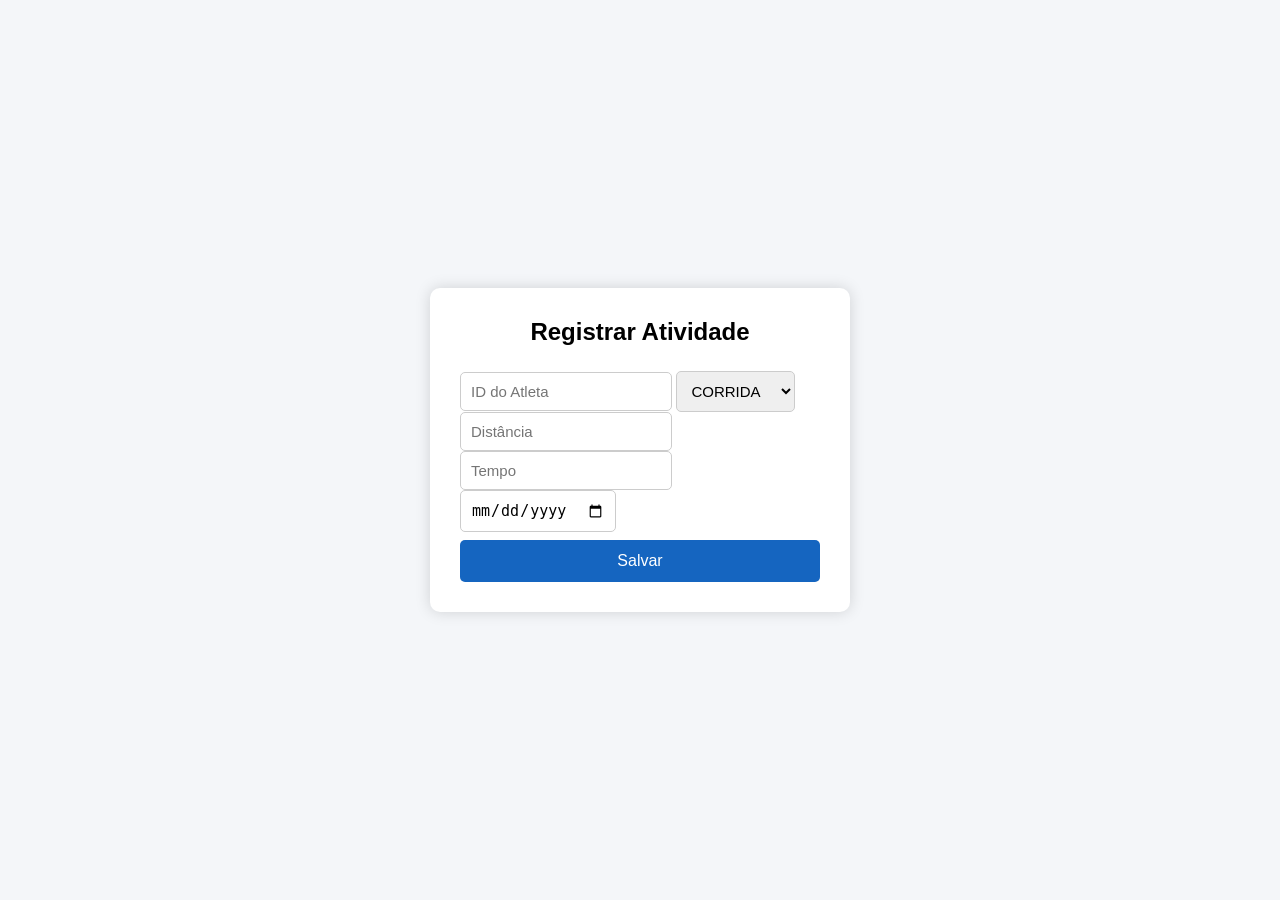
==== backend/api-gateway/src/main/resources/static/atividade.html @ c020991d "melhoria do sistema" ====
<!DOCTYPE html>
<html>

<head>

    <title>Atividade</title>

    <link rel="stylesheet" href="css/style.css">

</head>

<body>

    <div class="container">

        <div class="card">

            <h2>Registrar Atividade</h2>

            <input id="atletaId" placeholder="ID do Atleta">

            <select id="modalidade">

                <option>CORRIDA</option>

                <option>BICICLETA</option>

                <option>NATACAO</option>

            </select>

            <input id="distancia" placeholder="Distância">

            <input id="tempo" placeholder="Tempo">

            <input type="date" id="data">

            <button onclick="salvarAtividade()">

                Salvar

            </button>

        </div>

    </div>

    <script src="js/api.js"></script>
    <script src="js/atividade.js"></script>

</body>

</html>
---- backend/api-gateway/src/main/resources/static/css/style.css ----
* {
    margin: 0;
    padding: 0;
    box-sizing: border-box;
}

body {

    font-family: Arial, Helvetica, sans-serif;

    background: #f4f6f9;

    display: flex;

    justify-content: center;

    align-items: center;

    min-height: 100vh;

}

.container {

    width: 420px;

    background: white;

    padding: 30px;

    border-radius: 10px;

    box-shadow: 0 0 15px rgba(0,0,0,.15);

}

h1{

    text-align:center;

    color:#1565C0;

    margin-bottom:20px;

}

h2{

    text-align:center;

    margin-bottom:25px;

}

.campo{

    display:flex;

    flex-direction:column;

    margin-bottom:18px;

}

label{

    font-weight:bold;

    margin-bottom:5px;

}

input,
select{

    padding:10px;

    border:1px solid #ccc;

    border-radius:5px;

    font-size:15px;

}

button{

    width:100%;

    padding:12px;

    border:none;

    border-radius:5px;

    background:#1565C0;

    color:white;

    cursor:pointer;

    font-size:16px;

    margin-top:8px;

}

button:hover{

    background:#0D47A1;

}

@media(max-width:600px){

    .container{

        width:95%;

    }

}
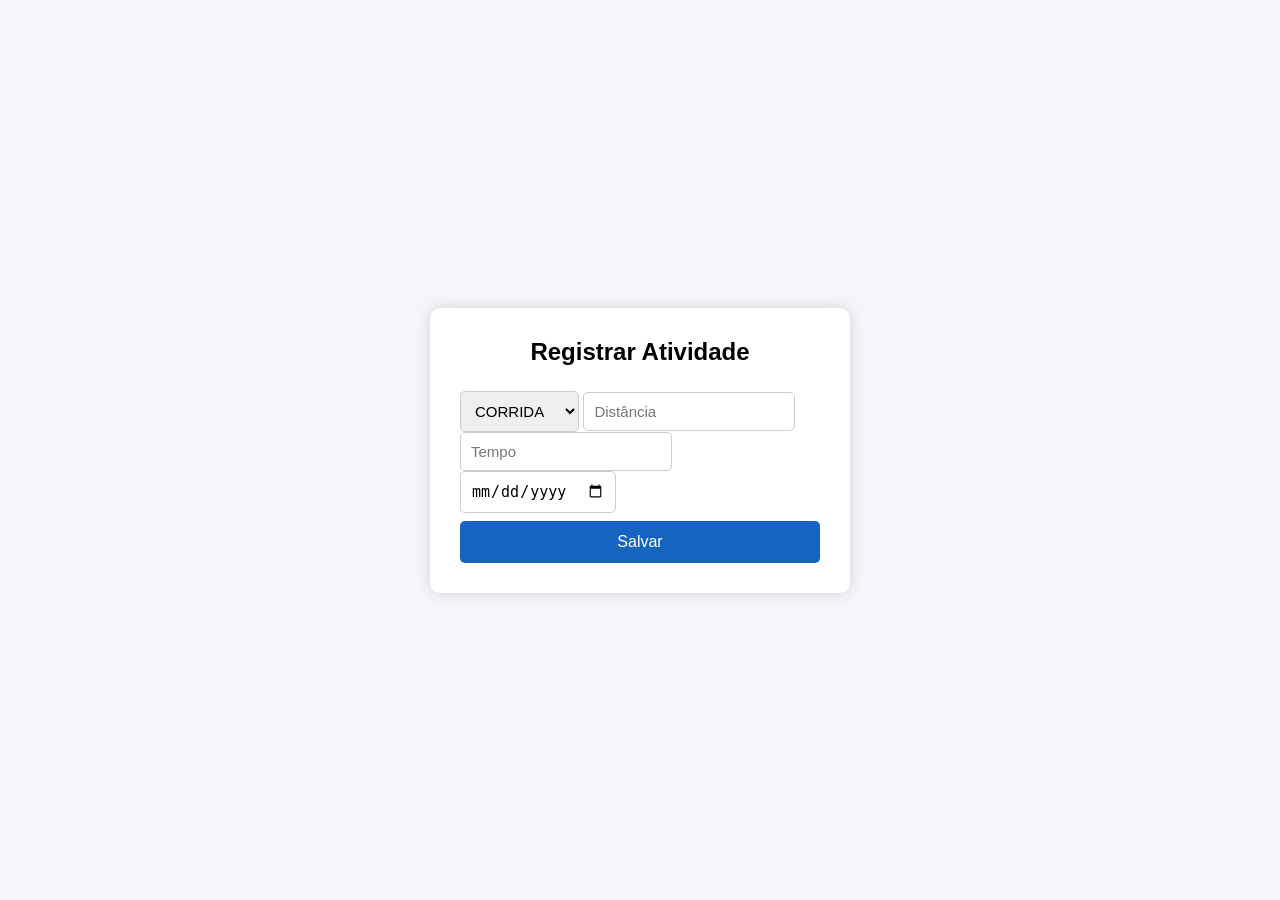
==== commit e6961a31: "ajuste do frontend para cadastro de atleta, instrutor e atividade." ====
--- a/backend/api-gateway/src/main/resources/static/atividade.html
+++ b/backend/api-gateway/src/main/resources/static/atividade.html
@@ -17,7 +17,7 @@
 
             <h2>Registrar Atividade</h2>
 
-            <input id="atletaId" placeholder="ID do Atleta">
+            
 
             <select id="modalidade">
 
--- a/backend/api-gateway/src/main/resources/static/css/style.css
+++ b/backend/api-gateway/src/main/resources/static/css/style.css
@@ -119,4 +119,45 @@
 
     }
 
+}
+
+table {
+
+    width: 100%;
+
+    border-collapse: collapse;
+
+    margin-top: 20px;
+
+}
+
+th,
+td {
+
+    border: 1px solid #dcdcdc;
+
+    padding: 12px;
+
+    text-align: center;
+
+}
+
+th {
+
+    background: #2b67b8;
+
+    color: white;
+
+}
+
+tbody tr:nth-child(even) {
+
+    background: #f5f5f5;
+
+}
+
+tbody tr:hover {
+
+    background: #e8f1ff;
+
 }
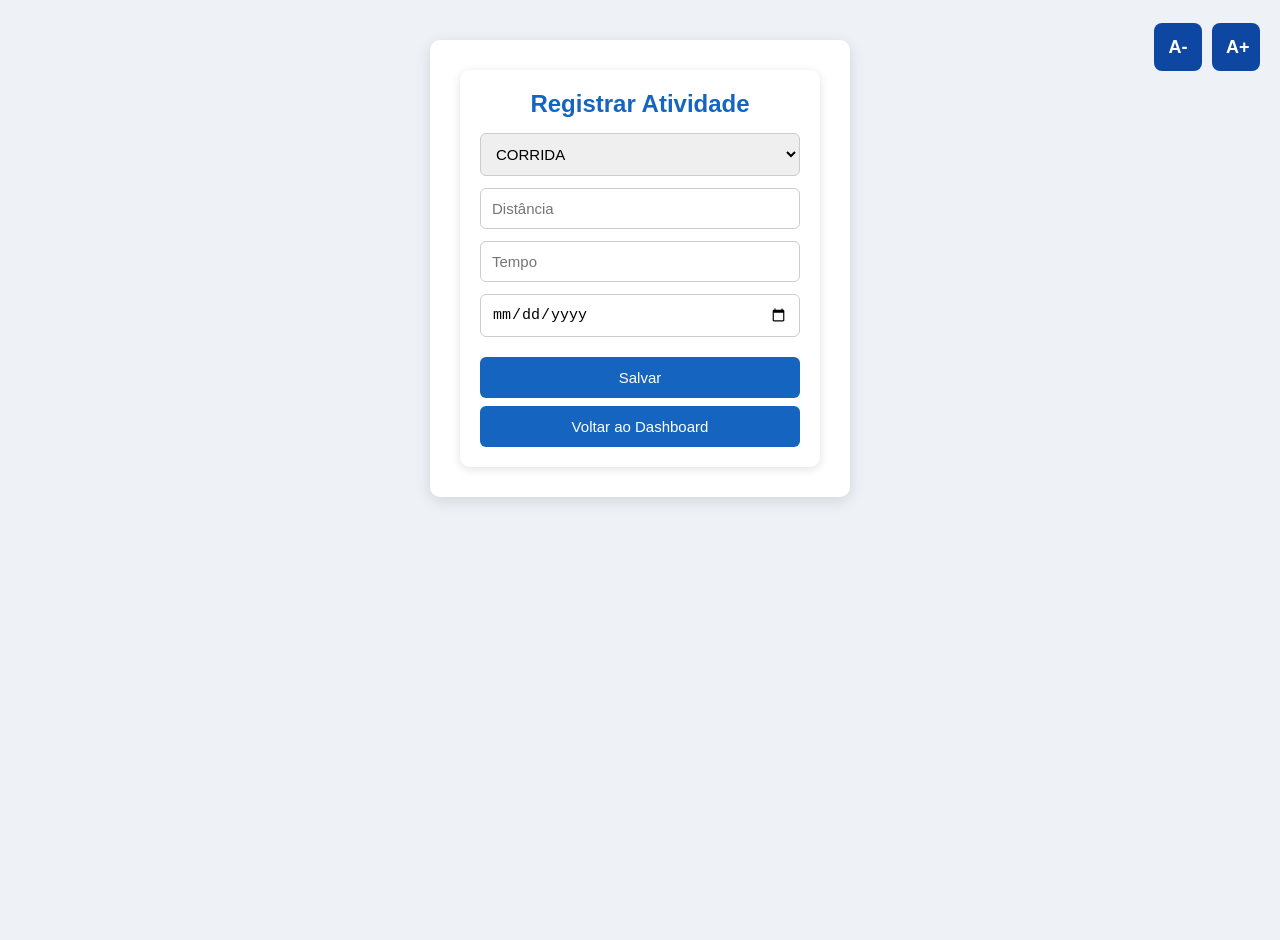
==== commit bd0078cc: "configuração para acessibilidade" ====
--- a/backend/api-gateway/src/main/resources/static/atividade.html
+++ b/backend/api-gateway/src/main/resources/static/atividade.html
@@ -11,13 +11,29 @@
 
 <body>
 
+    <div class="barra-acessibilidade">
+
+        <button onclick="diminuirFonte()" aria-label="Diminuir tamanho da fonte">
+
+            A-
+
+        </button>
+
+        <button onclick="aumentarFonte()" aria-label="Aumentar tamanho da fonte">
+
+            A+
+
+        </button>
+
+    </div>
+
     <div class="container">
 
         <div class="card">
 
             <h2>Registrar Atividade</h2>
 
-            
+
 
             <select id="modalidade">
 
@@ -41,12 +57,19 @@
 
             </button>
 
+            <button onclick="window.location='dashboard.html'">
+
+                Voltar ao Dashboard
+
+            </button>
+
         </div>
 
     </div>
 
     <script src="js/api.js"></script>
     <script src="js/atividade.js"></script>
+    <script src="js/acessibilidade.js"></script>
 
 </body>
 
--- a/backend/api-gateway/src/main/resources/static/css/style.css
+++ b/backend/api-gateway/src/main/resources/static/css/style.css
@@ -8,118 +8,247 @@
 
     font-family: Arial, Helvetica, sans-serif;
 
-    background: #f4f6f9;
+    background: #eef2f7;
+
+    color: #333;
+
+    min-height: 100vh;
+
+}
+
+/*==========================
+    CONTAINERS
+==========================*/
+
+.container {
+
+    width: 420px;
+
+    margin: 40px auto;
+
+    background: #fff;
+
+    border-radius: 10px;
+
+    box-shadow: 0 4px 15px rgba(0, 0, 0, .12);
+
+    padding: 30px;
+
+}
+
+.container-dashboard {
+
+    width: 95%;
+
+    max-width: 1400px;
+
+    margin: 30px auto;
+
+}
+
+/*==========================
+    CARD
+==========================*/
+
+.card {
+
+    background: #fff;
+
+    border-radius: 10px;
+
+    box-shadow: 0 2px 10px rgba(0, 0, 0, .12);
+
+    padding: 20px;
+
+}
+
+.card h2 {
+
+    text-align: center;
+
+    color: #1565C0;
+
+    margin-bottom: 15px;
+
+}
+
+.card h3 {
+
+    color: #1565C0;
+
+    margin-bottom: 10px;
+
+}
+
+/*==========================
+    TITULOS
+==========================*/
+
+h1 {
+
+    text-align: center;
+
+    color: #1565C0;
+
+    margin-bottom: 10px;
+
+}
+
+h3 {
+
+    text-align: center;
+
+    color: #444;
+
+}
+
+hr {
+
+    margin: 25px 0;
+
+}
+
+/*==========================
+    FORMULÁRIOS
+==========================*/
+
+.campo {
 
     display: flex;
 
+    flex-direction: column;
+
+    margin-bottom: 18px;
+
+}
+
+label {
+
+    font-weight: bold;
+
+    margin-bottom: 6px;
+
+}
+
+input,
+select {
+
+    width: 100%;
+
+    padding: 11px;
+
+    border: 1px solid #ccc;
+
+    border-radius: 6px;
+
+    margin-bottom: 12px;
+
+    font-size: 15px;
+
+}
+
+/*==========================
+    BOTÕES
+==========================*/
+
+button {
+
+    width: 100%;
+
+    padding: 12px;
+
+    border: none;
+
+    border-radius: 6px;
+
+    background: #1565C0;
+
+    color: #fff;
+
+    font-size: 15px;
+
+    cursor: pointer;
+
+    transition: .25s;
+
+    margin-top: 8px;
+
+}
+
+button:hover {
+
+    background: #0d47a1;
+
+}
+
+.botoes-dashboard {
+
+    display: flex;
+
+    gap: 15px;
+
     justify-content: center;
 
-    align-items: center;
-
-    min-height: 100vh;
-
-}
-
-.container {
-
-    width: 420px;
-
-    background: white;
-
-    padding: 30px;
-
-    border-radius: 10px;
-
-    box-shadow: 0 0 15px rgba(0,0,0,.15);
-
-}
-
-h1{
-
-    text-align:center;
-
-    color:#1565C0;
-
-    margin-bottom:20px;
-
-}
-
-h2{
-
-    text-align:center;
-
-    margin-bottom:25px;
-
-}
-
-.campo{
-
-    display:flex;
-
-    flex-direction:column;
-
-    margin-bottom:18px;
-
-}
-
-label{
-
-    font-weight:bold;
-
-    margin-bottom:5px;
-
-}
-
-input,
-select{
-
-    padding:10px;
-
-    border:1px solid #ccc;
-
-    border-radius:5px;
-
-    font-size:15px;
-
-}
-
-button{
-
-    width:100%;
-
-    padding:12px;
-
-    border:none;
-
-    border-radius:5px;
-
-    background:#1565C0;
-
-    color:white;
-
-    cursor:pointer;
-
-    font-size:16px;
-
-    margin-top:8px;
-
-}
-
-button:hover{
-
-    background:#0D47A1;
-
-}
-
-@media(max-width:600px){
-
-    .container{
-
-        width:95%;
-
-    }
-
-}
+    flex-wrap: wrap;
+
+}
+
+.botoes-dashboard button {
+
+    width: 220px;
+
+}
+
+/*==========================
+    CARDS
+==========================*/
+
+.cards {
+
+    display: grid;
+
+    grid-template-columns: repeat(auto-fit, minmax(300px, 1fr));
+
+    gap: 20px;
+
+}
+
+.indicador {
+
+    text-align: center;
+
+}
+
+.indicador span {
+
+    display: block;
+
+    margin-top: 15px;
+
+    font-size: 32px;
+
+    color: #1565C0;
+
+    font-weight: bold;
+
+}
+
+/*==========================
+    RESUMOS
+==========================*/
+
+#resumoSemanal p,
+#resumoMensal p {
+
+    margin-bottom: 10px;
+
+    font-size: 16px;
+
+}
+
+/*==========================
+    TABELAS
+==========================*/
 
 table {
 
@@ -127,37 +256,339 @@
 
     border-collapse: collapse;
 
-    margin-top: 20px;
-
-}
-
-th,
+    margin-top: 15px;
+
+}
+
+th {
+
+    background: #1565C0;
+
+    color: #fff;
+
+    padding: 10px;
+
+}
+
 td {
 
-    border: 1px solid #dcdcdc;
-
-    padding: 12px;
+    padding: 10px;
+
+    border: 1px solid #ddd;
 
     text-align: center;
 
 }
 
-th {
-
-    background: #2b67b8;
+tbody tr:nth-child(even) {
+
+    background: #f7f7f7;
+
+}
+
+tbody tr:hover {
+
+    background: #e8f2ff;
+
+}
+
+/*==========================
+    DASHBOARD
+==========================*/
+
+canvas {
+
+    width: 100% !important;
+
+    max-height: 380px;
+
+}
+
+#graficoSemanas {
+
+    height: 350px !important;
+
+}
+
+#graficoPizza {
+
+    max-height: 320px;
+
+}
+
+/*==========================
+    HISTÓRICO
+==========================*/
+
+#tabelaHistorico td {
+
+    font-size: 14px;
+
+}
+
+/*==========================
+    PAINEL INSTRUTOR
+==========================*/
+
+#tabelaAtletas button {
+
+    width: auto;
+
+    margin: 0;
+
+    padding: 7px 12px;
+
+}
+
+/*==========================
+    SCROLL TABELAS
+==========================*/
+
+.table-responsive {
+
+    overflow-x: auto;
+
+}
+
+/*==========================
+    RESPONSIVO
+==========================*/
+
+@media(max-width:900px) {
+
+    .cards {
+
+        grid-template-columns: 1fr;
+
+    }
+
+    .botoes-dashboard {
+
+        flex-direction: column;
+
+        align-items: center;
+
+    }
+
+    .botoes-dashboard button {
+
+        width: 100%;
+
+    }
+
+}
+
+@media(max-width:600px) {
+
+    .container {
+
+        width: 95%;
+
+    }
+
+    h1 {
+
+        font-size: 24px;
+
+    }
+
+    table {
+
+        font-size: 13px;
+
+    }
+
+    th,
+    td {
+
+        padding: 7px;
+
+    }
+
+}
+
+/* ===========================
+   Barra de acessibilidade
+=========================== */
+
+.barra-acessibilidade {
+
+    position: fixed;
+
+    top: 15px;
+
+    right: 20px;
+
+    z-index: 9999;
+
+    display: flex;
+
+    gap: 8px;
+
+}
+
+.barra-acessibilidade button {
+
+    width: 48px;
+
+    height: 48px;
+
+    border: none;
+
+    border-radius: 8px;
+
+    background: #0D47A1;
 
     color: white;
 
-}
-
-tbody tr:nth-child(even) {
-
-    background: #f5f5f5;
-
-}
-
-tbody tr:hover {
-
-    background: #e8f1ff;
+    font-size: 18px;
+
+    font-weight: bold;
+
+    cursor: pointer;
+
+    transition: 0.2s;
+
+}
+
+.barra-acessibilidade button:hover {
+
+    background: #1565C0;
+
+}
+
+/* =====================================
+   BARRA DE ACESSIBILIDADE
+===================================== */
+
+.barra-acessibilidade {
+
+    position: fixed;
+
+    top: 15px;
+
+    right: 20px;
+
+    display: flex;
+
+    gap: 10px;
+
+    z-index: 9999;
+
+}
+
+.barra-acessibilidade button {
+
+    padding: 10px 14px;
+
+    border: none;
+
+    border-radius: 8px;
+
+    background: #0D47A1;
+
+    color: white;
+
+    font-weight: bold;
+
+    cursor: pointer;
+
+}
+
+.barra-acessibilidade button:hover {
+
+    background: #1565C0;
+
+}
+
+/* =====================================
+   MODO ALTO CONTRASTE
+===================================== */
+
+body.alto-contraste {
+
+    background: black;
+
+    color: white;
+
+}
+
+body.alto-contraste .container,
+
+body.alto-contraste .container-dashboard,
+
+body.alto-contraste .card {
+
+    background: #111;
+
+    color: white;
+
+    border: 2px solid yellow;
+
+}
+
+body.alto-contraste input,
+
+body.alto-contraste select {
+
+    background: black;
+
+    color: white;
+
+    border: 2px solid yellow;
+
+}
+
+body.alto-contraste table {
+
+    color: white;
+
+}
+
+body.alto-contraste th {
+
+    background: black;
+
+    color: yellow;
+
+}
+
+body.alto-contraste td {
+
+    border-color: yellow;
+
+}
+
+body.alto-contraste button {
+
+    background: black;
+
+    color: yellow;
+
+    border: 2px solid yellow;
+
+}
+
+body.alto-contraste button:hover {
+
+    background: yellow;
+
+    color: black;
+
+}
+
+body.alto-contraste h1,
+
+body.alto-contraste h2,
+
+body.alto-contraste h3 {
+
+    color: yellow;
+
+}
+
+body.alto-contraste a {
+
+    color: #00FFFF;
 
 }
